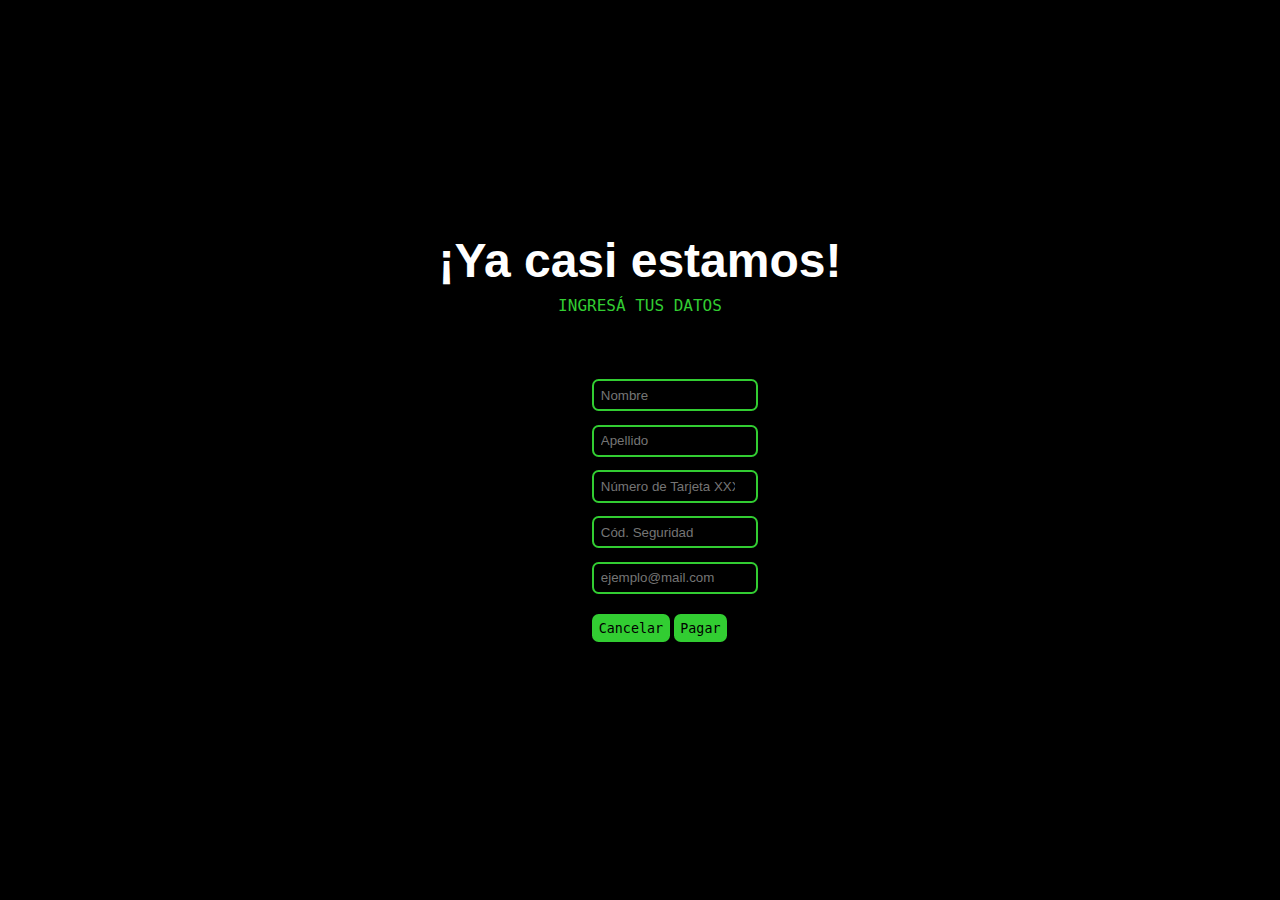
==== comprafinal.html @ bf9bffaf "Add files via upload" ====
<!DOCTYPE html>
<html>
<head>
<meta charset="UTF-8">
<link rel="stylesheet" href="css/comprafinal.css">
</head>
<body>

<section id="compraFinal">

<div class="contenedor">
<div id="contenido">
<h1>¡Ya casi estamos!</h1>
<h4>Ingresá tus datos</h4>
</div>

<div id="datosPago"> 
<input type="name" id="nombre" placeholder="Nombre" required>
<input type="name" id="apellido" placeholder="Apellido" required>
<input type="number" id="tarjeta" placeholder="Número de Tarjeta XXXX XXXX XXXX XXXX" required>
<input type="password" id="codigo" placeholder="Cód. Seguridad" required>
<input type="email" id="email" placeholder="ejemplo@mail.com">
<div id="botones">
<button id="cancelar"> <a href="principal.html">Cancelar </a></button>
<button id="btnpagar">Pagar</button>
</div>
</div>
</div>



</section>

<script src="https://code.jquery.com/jquery-3.5.1.min.js"></script>
<script src="js/principal.js"> </script>
<script src="js/carrito.js"> </script>
<script src="js/comprafinal.js"> </script>
</body>
</html>
---- css/comprafinal.css ----
body {
background-color: black;
}

#compraFinal{
    display: flex;
    align-content: center;
    justify-content: center;     
}

#contenido {
    margin-top: 25vh;
    text-align: center;
    justify-content: center;
    
 }

.contenedor h1 {
    font-size: 3em;
    font-family: Helvetica, sans-serif;
    color: white;
    margin-bottom: 0em;
    }
    
.contenedor h4 {
color:limegreen;
font-family: 'Share Tech Mono', monospace;
font-size: 1em;
font-weight: 100;
text-transform: uppercase;
margin-top: 0.5em;
margin-bottom: 4em;
}

#datosPago {
width: fit-content;
margin-right: 0;
margin-left: 12vw;

}

#datosPago input {
    display: block;
    margin-bottom: 1em;
    font-family: Helvetica, sans-serif;
    background-color: black;
    border-style: solid;
    color: limegreen;
    border-color: limegreen;
    border-radius: 0.5em;
    padding: 0.5em;
}

#botones button {
font-family: 'Share Tech Mono', monospace;
background-color:limegreen;
border: none;
border-radius: 0.5em;
padding: 0.5em;
margin-top: 0.5em;
    
}

#botones a {
text-decoration: none;
color: black;
}

#append2 {
    color: limegreen;
    font-family: 'Share Tech Mono', monospace;
    width: fit-content;
    margin-top: 2em;
    margin-right: 0;
    margin-left: 25vw;
    text-align: center;
    
    }
    
     #append2 {
        display: flex;
        align-content: center;
        justify-content: center;
    }
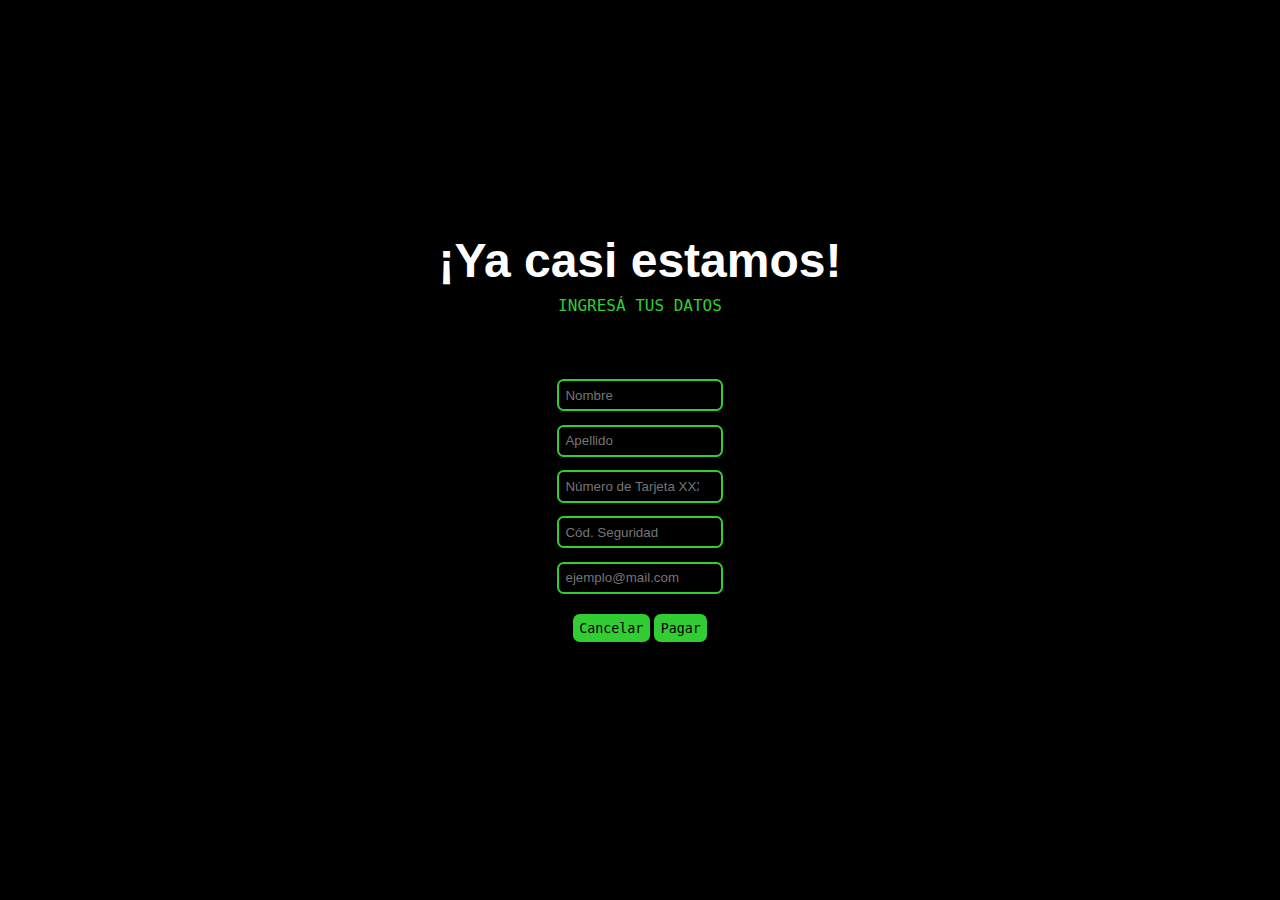
==== commit b25ea849: "Add files via upload" ====
--- a/comprafinal.html
+++ b/comprafinal.html
@@ -26,6 +26,7 @@
 </div>
 </div>
 </div>
+</div>
 
 
 
--- a/css/comprafinal.css
+++ b/css/comprafinal.css
@@ -34,8 +34,9 @@
 
 #datosPago {
 width: fit-content;
-margin-right: 0;
-margin-left: 12vw;
+margin: auto;
+text-align: center;
+
 
 }
 
@@ -64,23 +65,17 @@
 #botones a {
 text-decoration: none;
 color: black;
+margin-bottom: 3em;
 }
 
 #append2 {
     color: limegreen;
     font-family: 'Share Tech Mono', monospace;
     width: fit-content;
+    margin: auto;
     margin-top: 2em;
-    margin-right: 0;
-    margin-left: 25vw;
     text-align: center;
     
     }
     
-     #append2 {
-        display: flex;
-        align-content: center;
-        justify-content: center;
-    }
 
-
